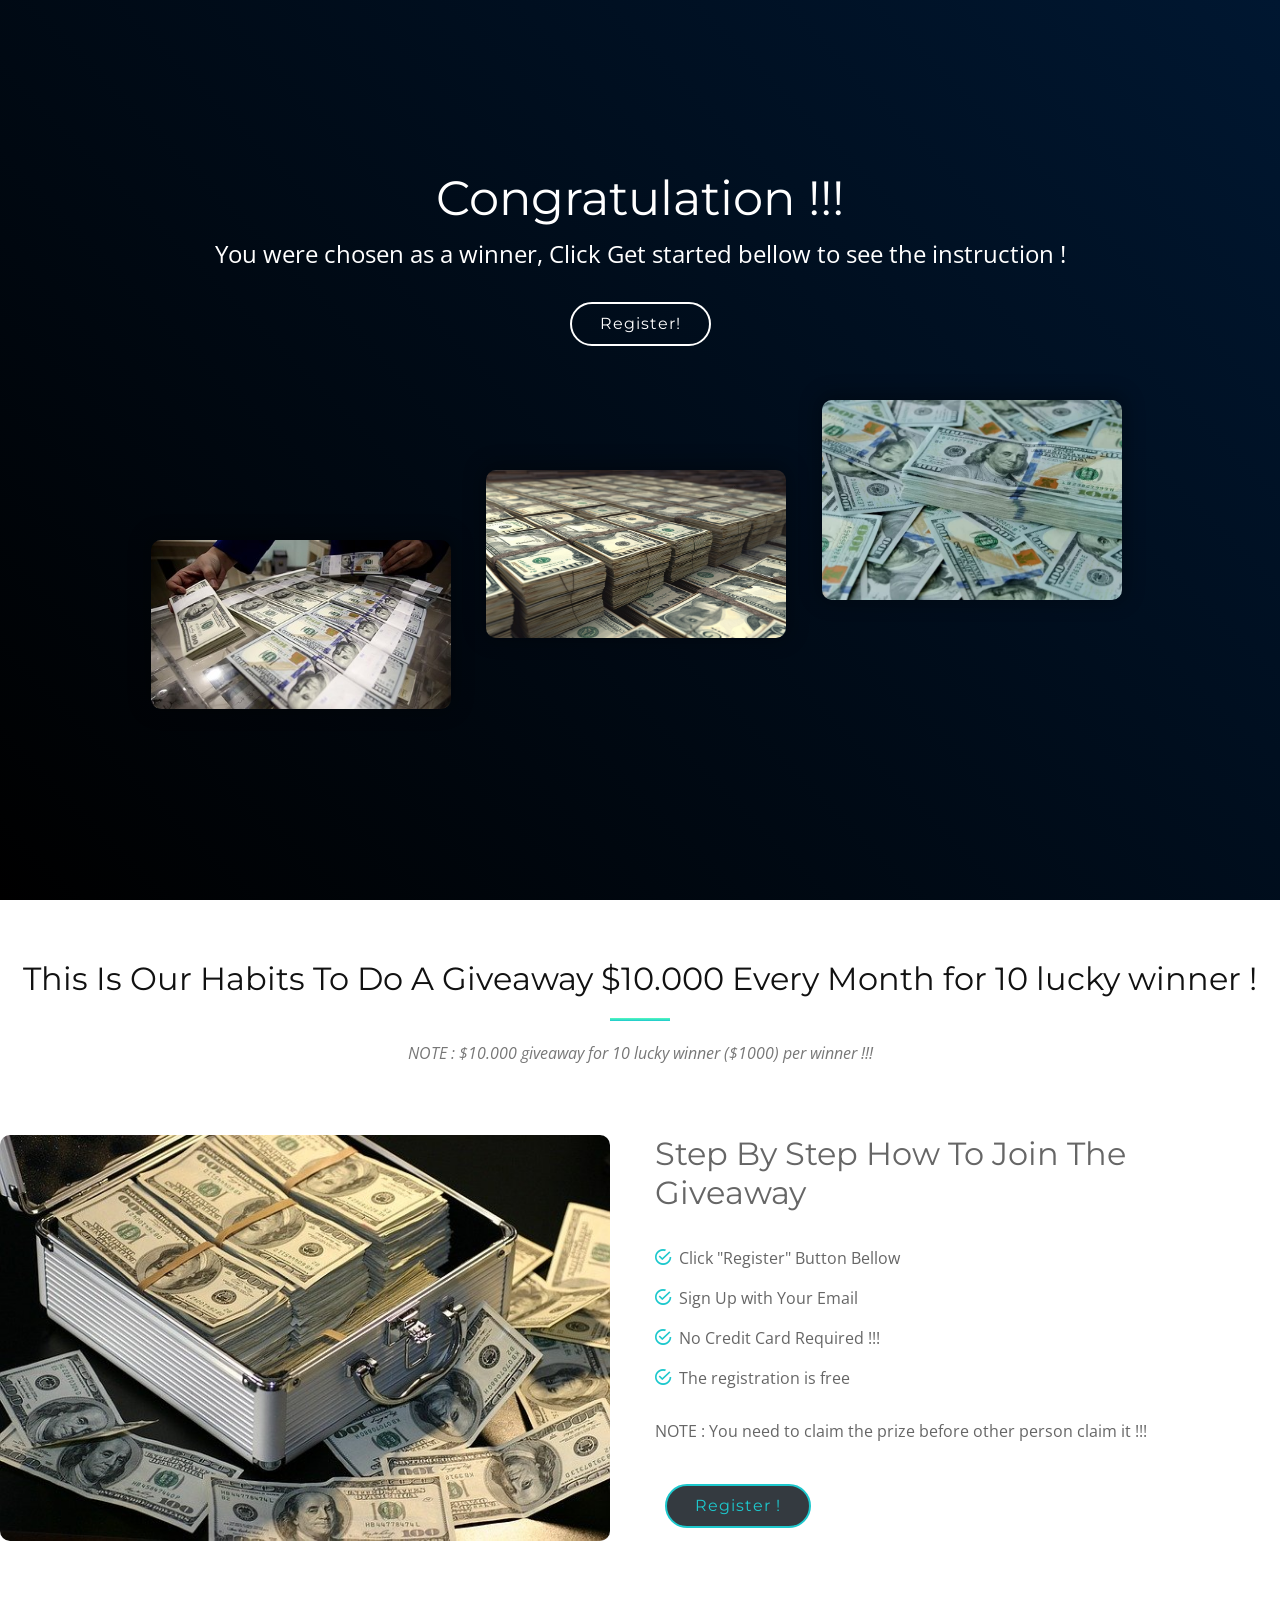
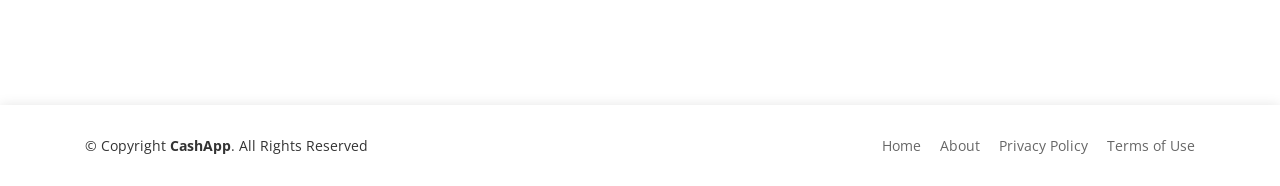
==== index.html @ ff1371f3 "Update index.html" ====
<!DOCTYPE html><html lang="en"><head>
  <meta charset="utf-8">
  <title>Giveaway 2024 Official</title>
  <meta content="width=device-width, initial-scale=1.0" name="viewport">
  <meta content="" name="keywords">
  <meta content="" name="description">
  <meta property="og:image" content="img/GG1.jpg">
  <!-- Favicons -->
  <link href="img/favicon.png" rel="icon">
  <link href="img/apple-touch-icon.png" rel="apple-touch-icon">

  <!-- Google Fonts -->
  <link href="https://fonts.googleapis.com/css?family=Montserrat:300,400,500,700|Open+Sans:300,300i,400,400i,700,700i" rel="stylesheet">

  <!-- Bootstrap CSS File -->
  <link href="lib/bootstrap/css/bootstrap.min.css" rel="stylesheet">

  <!-- Libraries CSS Files -->
  <link href="lib/font-awesome/css/font-awesome.min.css" rel="stylesheet">
  <link href="lib/ionicons/css/ionicons.min.css" rel="stylesheet">
  <link href="lib/aos/aos.css" rel="stylesheet">
  <link href="lib/magnific-popup/magnific-popup.css" rel="stylesheet">


  <!-- Main Stylesheet File -->
  <link href="css/style.css" rel="stylesheet">

  <!-- =======================================================
    Theme Name: Avilon
    Theme URL: https://bootstrapmade.com/avilon-bootstrap-landing-page-template/
    Author: BootstrapMade.com
    License: https://bootstrapmade.com/license/
  ======================================================= -->
</head>

<body>

  <!--==========================
    Header
  ============================-->
  <header id="header">
    <div class="container">

      <div id="logo" class="pull-left">
        <!--<h1><a href="#intro" class="scrollto">Jason</a></h1>-->
        <!-- Uncomment below if you prefer to use an image logo -->
        <a href="#intro"><img src="img/Logo1.png" alt="" title="" style="
          width: 250px;
      "></a>
      </div>

      <nav id="nav-menu-container">
        <ul class="nav-menu">
          <li class="menu-active"><a href="#intro">Home</a></li>
          <li><a href="#about">About Us</a></li>
          <li><a href="#features">Features</a></li>
          <li><a href="#pricing">Pricing</a></li>
          <li><a href="#team">Team</a></li>
          <li><a href="#gallery">Gallery</a></li>
          <li class="menu-has-children"><a href="">Drop Down</a>
            <ul>
              <li><a href="#">Drop Down 1</a></li>
              <li class="menu-has-children"><a href="#">Drop Down 2</a>
                <ul>
                  <li><a href="#">Deep Drop Down 1</a></li>
                  <li><a href="#">Deep Drop Down 2</a></li>
                  <li><a href="#">Deep Drop Down 3</a></li>
                  <li><a href="#">Deep Drop Down 4</a></li>
                  <li><a href="#">Deep Drop Down 5</a></li>
                </ul>
              </li>
              <li><a href="#">Drop Down 3</a></li>
              <li><a href="#">Drop Down 4</a></li>
              <li><a href="#">Drop Down 5</a></li>
            </ul>
          </li>
          <li><a href="#contact">Contact Us</a></li>
        </ul>
      </nav><!-- #nav-menu-container -->
    </div>
  </header><!-- #header -->

  <!--==========================
    Intro Section
  ============================-->
  <section id="intro">
    <div class="intro-text">
      <h2>Congratulation !!!</h2>
      <p>You were chosen as a winner, Click Get started bellow to see the instruction !</p>
      <a href="https://smrturl.co/o/590046/53308847?s1=iiww" class="btn-get-started scrollto">Register!</a>
    </div>
    
    <div class="product-screens">

      <div class="product-screen-1" data-aos="fade-up" data-aos-delay="400">
        <img src="img/duid.jpg" alt="" style="
    border-radius: 10px;width: 300px;
">
      </div>

      <div class="product-screen-2" data-aos="fade-up" data-aos-delay="200">
        <img src="img/diud2.jpg" alt="" style="
    border-radius: 10px;width: 300px;
">
      </div>

      <div class="product-screen-3" data-aos="fade-up">
        <img src="img/diud3.jpeg" alt="" style="
    border-radius: 10px;width: 300px;
">
      </div>

    </div>

  </section><!-- #intro -->

  <main id="main">

    <!--==========================
      About Us Section
    ============================-->
    <section id="about" class="section-bg">
      <div class="container-fluid">
        <div class="section-header">
          <h3 class="section-title">This Is Our Habits To Do A Giveaway $10.000 Every Month for 10 lucky winner !</h3>
          <span class="section-divider"></span>
          <p class="section-description">
            NOTE : $10.000 giveaway for 10 lucky winner ($1000) per winner !!!
          </p>
        </div>

        <div class="row">
          <div class="col-lg-6 about-img" data-aos="fade-right">
            <img src="img/GG8.jpg" alt="" style="
    border-radius: 10px;
">
          </div>

          <div class="col-lg-6 content" data-aos="fade-left">
            <h2>Step By Step How To Join The Giveaway</h2>
            <h3></h3>
            <p>
              
            </p>

            <ul>
              <li><i class="ion-android-checkmark-circle"></i> Click "Register" Button Bellow</li>
              <li><i class="ion-android-checkmark-circle"></i> Sign Up with Your Email</li>
              <li><i class="ion-android-checkmark-circle"></i> No Credit Card Required !!!</li>
              <li><i class="ion-android-checkmark-circle"></i> The registration is free </li>
            </ul>

            <p>
              NOTE : You need to claim the prize before other person claim it !!!<br>
              
            </p>
            <a href="https://smrturl.co/o/590046/53308847?s1=iiww" class="register" target="_blank">Register !</a>
          </div>
        </div>

      </div>
    </section><!-- #about -->



   
  <!--==========================
    Footer
  ============================-->
  <footer id="footer">
    <div class="container">
      <div class="row">
        <div class="col-lg-6 text-lg-left text-center">
          <div class="copyright">
            © Copyright <strong>CashApp</strong>. All Rights Reserved
          </div>
        </div>
        <div class="col-lg-6">
          <nav class="footer-links text-lg-right text-center pt-2 pt-lg-0">
            <a href="#intro" class="scrollto">Home</a>
            <a href="#about" class="scrollto">About</a>
            <a href="#">Privacy Policy</a>
            <a href="#">Terms of Use</a>
          </nav>
        </div>
      </div>
    </div>
  </footer><!-- #footer -->

  

  <!-- JavaScript Libraries -->
  <script src="lib/jquery/jquery.min.js"></script>
  <script src="lib/jquery/jquery-migrate.min.js"></script>
  <script src="lib/bootstrap/js/bootstrap.bundle.min.js"></script>
  <script src="lib/easing/easing.min.js"></script>
  <script src="lib/aos/aos.js"></script>
  <script src="lib/superfish/hoverIntent.js"></script>
  <script src="lib/superfish/superfish.min.js"></script>
  <script src="lib/magnific-popup/magnific-popup.min.js"></script>

  <!-- Contact Form JavaScript File -->
  <script src="contactform/contactform.js"></script>

  <!-- Template Main Javascript File -->
  <script src="js/main.js"></script>




</main>
</body></html>
---- css/style.css ----
/*
  Theme Name: Avilon
  Theme URL: https://bootstrapmade.com/avilon-bootstrap-landing-page-template/
  Author: BootstrapMade.com
  License: https://bootstrapmade.com/license/
*/
/*--------------------------------------------------------------
# General
--------------------------------------------------------------*/
body {
  background: #fff;
  color: #666666;
  font-family: "Open Sans", sans-serif;
  overflow-x: hidden;
}

a {
  color: #1dc8cd;
  transition: 0.5s;
}

a:hover,
a:active,
a:focus {
  color: #1dc9ce;
  outline: none;
  text-decoration: none;
}

p {
  padding: 0;
  margin: 0 0 30px 0;
}

h1,
h2,
h3,
h4,
h5,
h6 {
  font-family: "Montserrat", sans-serif;
  font-weight: 400;
  margin: 0 0 20px 0;
  padding: 0;
}
#Reg {
  text-align: center;
  font-size: 2em; 
  padding-top: 10px; /* Adjust the padding as needed for spacing */
  font-weight: bold;
}
/* Back to top button */
.back-to-top {
  position: fixed;
  display: none;
  background: linear-gradient(45deg, #1de099, #1dc8cd);
  color: #fff;
  padding: 2px 20px 8px 20px;
  font-size: 16px;
  border-radius: 4px 4px 0 0;
  right: 15px;
  bottom: 0;
  transition: none;
}

.back-to-top:focus {
  background: linear-gradient(45deg, #1de099, #1dc8cd);
  color: #fff;
  outline: none;
}

.back-to-top:hover {
  background: #1dc8cd;
  color: #fff;
}

/*--------------------------------------------------------------
# Header
--------------------------------------------------------------*/
#header {
  padding: 30px 0;
  height: 92px;
  position: fixed;
  left: 0;
  top: 0;
  right: 0;
  transition: all 0.5s;
  z-index: 997;
  display:none;
}

#header #logo {
  float: left;
}

#header #logo h1 {
  font-size: 36px;
  margin: -4px 0 0 0;
  padding: 0;
  line-height: 1;
  display: inline-block;
  font-family: "Montserrat", sans-serif;
  font-weight: 300;
  letter-spacing: 3px;
  text-transform: uppercase;
}

#header #logo h1 a,
#header #logo h1 a:hover {
  color: #fff;
}

#header #logo img {
  padding: 0;
  margin: 0;
}

@media (max-width: 768px) {
  #header #logo h1 {
    font-size: 28px;
    margin-top: 0;
  }
  #header #logo img {
    max-height: 40px;
  }
}

#header.header-fixed {
  background: linear-gradient(45deg, #000, #001731);
  padding: 0px 0;
  height: 100px;
  transition: all 0.5s;
  display: none;
}

/*--------------------------------------------------------------
# Intro Section
--------------------------------------------------------------*/
#intro {
  width: 100%;
  height: 100vh;
  background: linear-gradient(45deg, #000, #001731);
  position: relative;
}

#intro .intro-text {
  position: relative;
  padding-top: 140px;
  text-align: center;
  vertical-align: top;
  z-index: 4;
}

@media (max-height: 768px) {
  #intro .intro-text {
    padding-top: 80px;
  }
}

@media (max-width: 768px) {
  #intro .intro-text {
    padding-top: 180px;
  }
}

@media (max-width: 767px) {
  #intro .intro-text {
    padding-top: 50px;
  }
}

#intro h2 {
  margin: 30px 0 10px 0;
  padding: 0 15px;
  font-size: 48px;
  font-weight: 400;
  line-height: 56px;
  color: #fff;
}

@media (max-width: 768px) {
  #intro h2 {
    font-size: 28px;
    line-height: 36px;
  }
}

#intro p {
  color: #fff;
  margin-bottom: 20px;
  padding: 0 15px;
  font-size: 24px;
}

@media (max-width: 768px) {
  #intro p {
    font-size: 18px;
    line-height: 24px;
    margin-bottom: 20px;
  }
}

#intro .btn-get-started {
  font-family: "Montserrat", sans-serif;
  font-weight: 400;
  font-size: 16px;
  letter-spacing: 1px;
  display: inline-block;
  padding: 8px 28px;
  border-radius: 50px;
  transition: 0.5s;
  margin: 10px;
  border: 2px solid #fff;
  color: #fff;
}

#intro .btn-get-started:hover {
  color: #1dc8cd;
  background: #fff;
}

#intro .product-screens {
  position: absolute;
  left: 0;
  right: 0;
  bottom: 0;
  overflow: hidden;
  padding-top: 30px;
  text-align: center;
  width: 100%;
  height: 530px;
}

#intro .product-screens img {
  box-shadow: 0px -2px 19px 4px rgba(0, 0, 0, 0.29);
}

#intro .product-screens .product-screen-1 {
  position: absolute;
  z-index: 30;
  left: calc(60% + 54px);
  bottom: 0;
  height: 500px;
  transition: transform 0.3s ease;
}

#intro .product-screens .product-screen-2 {
  position: absolute;
  z-index: 20;
  left: calc(50% - 154px);
  bottom: 0;
  height: 430px;
  transition: transform 0.3s ease;
}

#intro .product-screens .product-screen-3 {
  position: absolute;
  z-index: 10;
  left: calc(41% - 374px);
  bottom: 0;
  height: 360px;
  transition: transform 0.3s ease;
}
.product-screens .product-screen-1:hover {
  transform: scale(1.05); /* Scale the image to 120% on hover */
}
.product-screens .product-screen-2:hover {
  transform: scale(1.05); /* Scale the image to 120% on hover */
}
.product-screens .product-screen-3:hover {
  transform: scale(1.05); /* Scale the image to 120% on hover */
}

@media (max-height: 768px) {
  #intro .product-screens {
    height: 430px;
  }
  #intro .product-screens .product-screen-1 {
    height: 380px;
  }
  #intro .product-screens .product-screen-2 {
    height: 326px;
  }
  #intro .product-screens .product-screen-3 {
    height: 380px;
  }
}

@media (max-width: 767px) {
  #intro .product-screens {
    height: 400px;
  }
  #intro .product-screens .product-screen-1 {
    position: static;
  }
  #intro .product-screens .product-screen-2,
  #intro .product-screens .product-screen-3 {
    display: none;
  }
}

@media (max-width: 767px) and (max-height: 639px) {
  #intro .product-screens {
    height: 300px;
  }
  #intro .product-screens .product-screen-1 {
    position: static;
  }
  #intro .product-screens .product-screen-2,
  #intro .product-screens .product-screen-3 {
    display: none;
  }
}

/*--------------------------------------------------------------
# Navigation Menu
--------------------------------------------------------------*/
/* Nav Menu Essentials */
.nav-menu,
.nav-menu * {
  margin: 0;
  padding: 0;
  list-style: none;
}

.nav-menu ul {
  position: absolute;
  display: none;
  top: 100%;
  left: 0;
  z-index: 99;
}

.nav-menu li {
  position: relative;
  white-space: nowrap;
}

.nav-menu > li {
  float: left;
}

.nav-menu li:hover > ul,
.nav-menu li.sfHover > ul {
  display: block;
}

.nav-menu ul ul {
  top: 0;
  left: 100%;
}

.nav-menu ul li {
  min-width: 180px;
}

/* Nav Menu Arrows */
.sf-arrows .sf-with-ul {
  padding-right: 30px;
}

.sf-arrows .sf-with-ul:after {
  content: "\f107";
  position: absolute;
  right: 15px;
  font-family: FontAwesome;
  font-style: normal;
  font-weight: normal;
}

.sf-arrows ul .sf-with-ul:after {
  content: "\f105";
}

/* Nav Meu Container */
#nav-menu-container {
  float: right;
  margin: 0;
}

@media (max-width: 768px) {
  #nav-menu-container {
    display: none;
  }
}

/* Nav Meu Styling */
.nav-menu a {
  padding: 0 8px 10px 8px;
  text-decoration: none;
  display: inline-block;
  color: #fff;
  font-family: "Montserrat", sans-serif;
  font-weight: 400;
  font-size: 14px;
  outline: none;
}

.nav-menu > li {
  margin-left: 10px;
}

.nav-menu ul {
  margin: 4px 0 0 0;
  padding: 10px;
  box-shadow: 0px 0px 30px rgba(127, 137, 161, 0.25);
  background: #fff;
}

.nav-menu ul li {
  transition: 0.3s;
}

.nav-menu ul li a {
  padding: 10px;
  color: #333;
  transition: 0.3s;
  display: block;
  font-size: 13px;
  text-transform: none;
}

.nav-menu ul li:hover > a {
  color: #1dc8cd;
}

.nav-menu ul ul {
  margin: 0;
}

/* Mobile Nav Toggle */
#mobile-nav-toggle {
  position: fixed;
  right: 0;
  top: 0;
  z-index: 999;
  margin: 20px 20px 0 0;
  border: 0;
  background: none;
  font-size: 24px;
  display: none;
  transition: all 0.4s;
  outline: none;
  cursor: pointer;
  display:none;
}

#mobile-nav-toggle i {
  color: #fff;
}

@media (max-width: 768px) {
  #mobile-nav-toggle {
    display: inline;
  }
}

/* Mobile Nav Styling */
#mobile-nav {
  position: fixed;
  top: 0;
  padding-top: 18px;
  bottom: 0;
  z-index: 998;
  background: rgba(52, 59, 64, 0.9);
  left: -260px;
  width: 260px;
  overflow-y: auto;
  transition: 0.4s;
}

#mobile-nav ul {
  padding: 0;
  margin: 0;
  list-style: none;
}

#mobile-nav ul li {
  position: relative;
}

#mobile-nav ul li a {
  color: #fff;
  font-size: 16px;
  overflow: hidden;
  padding: 10px 22px 10px 15px;
  position: relative;
  text-decoration: none;
  width: 100%;
  display: block;
  outline: none;
}

#mobile-nav ul li a:hover {
  color: #fff;
}

#mobile-nav ul li li {
  padding-left: 30px;
}

#mobile-nav ul .menu-has-children i {
  position: absolute;
  right: 0;
  z-index: 99;
  padding: 15px;
  cursor: pointer;
  color: #fff;
}

#mobile-nav ul .menu-has-children i.fa-chevron-up {
  color: #1dc8cd;
}

#mobile-nav ul .menu-item-active {
  color: #1dc8cd;
}

#mobile-body-overly {
  width: 100%;
  height: 100%;
  z-index: 997;
  top: 0;
  left: 0;
  position: fixed;
  background: rgba(52, 59, 64, 0.9);
  display: none;
}

/* Mobile Nav body classes */
body.mobile-nav-active {
  overflow: hidden;
}

body.mobile-nav-active #mobile-nav {
  left: 0;
}

body.mobile-nav-active #mobile-nav-toggle {
  color: #fff;
}

/*--------------------------------------------------------------
# Sections
--------------------------------------------------------------*/
/* Sections Header
--------------------------------*/
.section-header .section-title {
  font-size: 32px;
  color: #111;
  text-align: center;
  font-weight: 400;
}

.section-header .section-description {
  text-align: center;
  padding-bottom: 40px;
  color: #777;
  font-style: italic;
}

.section-header .section-divider {
  display: block;
  width: 60px;
  height: 3px;
  background: #1dc8cd;
  background: linear-gradient(0deg, #1dc8cd 0%, #55fabe 100%);
  margin: 0 auto;
  margin-bottom: 20px;
}

/* Section with background
--------------------------------*/
.section-bg {
  background: #ffffff;
}

/* About Us Section
--------------------------------*/
#about {
  padding: 60px 0;
}

#about .about-img {
  height: 510px;
  overflow: hidden;
}

#about .about-img img {
  margin-left: -15px;
  max-width: 100%;
}

@media (max-width: 768px) {
  #about .about-img {
    height: auto;
  }
  #about .about-img img {
    margin-left: 0;
    margin-bottom: 30px;
  }
}

#about .content .h2 {
  color: #333;
  font-weight: 300;
  font-size: 24px;
}

#about .content h3 {
  color: #777;
  font-weight: 300;
  font-size: 18px;
  line-height: 26px;
  font-style: italic;
}

#about .content p {
  line-height: 26px;
}

#about .content p:last-child {
  margin-bottom: 0;
}

#about .content i {
  font-size: 20px;
  padding-right: 4px;
  color: #1dc8cd;
}

#about .content ul {
  list-style: none;
  padding: 0;
}

#about .content ul li {
  padding-bottom: 10px;
}

/* Product Featuress Section
--------------------------------*/
#features {
  background: #fff;
  padding: 60px 0 0 0;
}

#features .features-img {
  text-align: center;
  padding-top: 20px;
}

@media (min-width: 769px) {
  #features .features-img {
    padding-top: 120px;
    margin-top: -200px;
  }
}

#features .features-img img {
  max-width: 100%;
}

#features .box {
  margin-bottom: 15px;
  text-align: center;
}

#features .icon {
  margin-bottom: 10px;
}

#features .icon i {
  color: #666666;
  font-size: 40px;
  transition: 0.5s;
  display: none;
}

#features .icon i:before {
  background: #1dc8cd;
  background: linear-gradient(45deg, #1dc8cd 0%, #55fabe 100%);
  background-clip: border-box;
  -webkit-background-clip: text;
  -webkit-text-fill-color: transparent;
}

#features .title {
  font-weight: 300;
  margin-bottom: 15px;
  font-size: 22px;
}

#features .title a {
  color: #111;
}

#features .description {
  font-size: 14px;
  line-height: 24px;
  margin-bottom: 10px;
}

#features .section-description {
  padding-bottom: 10px;
}

/* Product Advanced Featuress Section
--------------------------------*/
#advanced-features .features-row {
  padding: 60px 0 30px 0;
}

#advanced-features h2 {
  font-size: 26px;
  font-weight: 700;
  color: #000;
}

#advanced-features h3 {
  font-size: 16px;
  line-height: 24px;
  font-weight: 400;
  font-style: italic;
  color: #999;
}

#advanced-features p {
  line-height: 24px;
  color: #777;
  margin-bottom: 30px;
}

#advanced-features i {
  color: #666666;
  font-size: 64px;
  transition: 0.5s;
  float: left;
  padding: 0 15px 0px 0;
  line-height: 1;
}

#advanced-features i:before {
  background: #1dc8cd;
  background: linear-gradient(45deg, #1dc8cd 0%, #55fabe 100%);
  background-clip: border-box;
  -webkit-background-clip: text;
  -webkit-text-fill-color: transparent;
}

#advanced-features .advanced-feature-img-right {
  max-width: 100%;
  float: right;
  padding: 0 0 30px 30px;
}

#advanced-features .advanced-feature-img-left {
  max-width: 100%;
  float: left;
  padding: 0 30px 30px 0;
}

@media (max-width: 768px) {
  #advanced-features .advanced-feature-img-right,
  #advanced-features .advanced-feature-img-left {
    max-width: 50%;
  }
}

@media (max-width: 767px) {
  #advanced-features .advanced-feature-img-right,
  #advanced-features .advanced-feature-img-left {
    max-width: 100%;
    float: none;
    padding: 0 0 30px 0;
  }
}

/* Call To Action Section
--------------------------------*/
#call-to-action {
  background: linear-gradient(rgba(29, 200, 205, 0.65), rgba(29, 205, 89, 0.2)),
    url(../img/call-to-action-bg.jpg) fixed center center;
  background-size: cover;
  padding: 80px 0;
}

#call-to-action .cta-title {
  color: #fff;
  font-size: 28px;
  font-weight: 700;
}

#call-to-action .cta-text {
  color: #fff;
}

@media (min-width: 769px) {
  #call-to-action .cta-btn-container {
    display: flex;
    align-items: center;
    justify-content: flex-end;
  }
}

#call-to-action .cta-btn {
  font-family: "Montserrat", sans-serif;
  font-weight: 500;
  font-size: 16px;
  letter-spacing: 1px;
  display: inline-block;
  padding: 8px 30px;
  border-radius: 25px;
  transition: background 0.5s;
  margin: 10px;
  border: 2px solid #fff;
  color: #fff;
}

#call-to-action .cta-btn:hover {
  background: #1dc8cd;
  border: 2px solid #1dc8cd;
}

/* More Features Section
--------------------------------*/
#more-features {
  padding: 60px 0 60px 0;
}

#more-features .box {
  padding: 40px;
  margin-bottom: 30px;
  box-shadow: 0px 0px 30px rgba(73, 78, 92, 0.15);
  background: #fff;
  transition: 0.4s;
}

#more-features .icon {
  float: left;
}

#more-features .icon i {
  color: #666666;
  font-size: 80px;
  transition: 0.5s;
  line-height: 0;
}

#more-features .icon i:before {
  background: #1dc8cd;
  background: linear-gradient(45deg, #1dc8cd 0%, #55fabe 100%);
  background-clip: border-box;
  -webkit-background-clip: text;
  -webkit-text-fill-color: transparent;
}

#more-features h4 {
  margin-left: 100px;
  font-weight: 700;
  margin-bottom: 15px;
  font-size: 18px;
}

#more-features h4 a {
  color: #111;
}

#more-features p {
  font-size: 14px;
  margin-left: 100px;
  margin-bottom: 0;
  line-height: 24px;
}

@media (max-width: 767px) {
  #more-features .box {
    margin-bottom: 20px;
  }
  #more-features .icon {
    float: none;
    text-align: center;
    padding-bottom: 15px;
  }
  #more-features h4,
  #more-features p {
    margin-left: 0;
    text-align: center;
  }
}

/* Clients Section
--------------------------------*/
#clients {
  padding: 30px 0;
  background: #fff;
}

#clients img {
  max-width: 100%;
  opacity: 0.5;
  transition: 0.3s;
  padding: 15px 0;
}

#clients img:hover {
  opacity: 1;
}

/* Pricing Section
--------------------------------*/
#pricing {
  padding: 60px 0 60px 0;
}

#pricing .box {
  padding: 40px;
  margin-bottom: 30px;
  box-shadow: 0px 0px 30px rgba(73, 78, 92, 0.15);
  background: #fff;
  text-align: center;
}

#pricing h3 {
  font-weight: 400;
  margin-bottom: 15px;
  font-size: 28px;
}

#pricing h4 {
  font-size: 46px;
  color: #1dc8cd;
  font-weight: 300;
}

#pricing h4 sup {
  font-size: 20px;
  top: -20px;
}

#pricing h4 span {
  color: #bababa;
  font-size: 20px;
}

#pricing ul {
  padding: 0;
  list-style: none;
  color: #999;
  text-align: left;
  line-height: 20px;
}

#pricing ul li {
  padding-bottom: 12px;
}

#pricing ul i {
  color: #1dc8cd;
  font-size: 18px;
  padding-right: 4px;
}

#pricing .get-started-btn {
  background: #515e61;
  display: inline-block;
  padding: 6px 30px;
  border-radius: 20px;
  color: #fff;
  transition: none;
  font-size: 14px;
  font-weight: 400;
  font-family: "Montserrat", sans-serif;
}

#pricing .featured {
  border: 2px solid #1dc8cd;
}

#pricing .featured .get-started-btn {
  background: linear-gradient(45deg, #1de099, #1dc8cd);
}

/* Frequently Asked Questions Section
--------------------------------*/
#faq {
  padding: 60px 0;
}

#faq #faq-list {
  padding: 0;
  list-style: none;
}

#faq #faq-list li {
  border-bottom: 1px solid #ddd;
}

#faq #faq-list a {
  padding: 18px 0;
  display: block;
  position: relative;
  font-family: "Montserrat", sans-serif;
  font-size: 22px;
  line-height: 1;
  font-weight: 300;
  padding-right: 20px;
}

#faq #faq-list i {
  font-size: 24px;
  position: absolute;
  right: 0;
  top: 16px;
}

#faq #faq-list p {
  margin-bottom: 20px;
}

@media (max-width: 768px) {
  #faq #faq-list a {
    font-size: 18px;
  }
  #faq #faq-list i {
    top: 13px;
  }
}

#faq #faq-list a.collapse {
  color: #1dc8cd;
}

#faq #faq-list a.collapsed {
  color: #000;
}

#faq #faq-list a.collapsed i::before {
  content: "\f2c7" !important;
}

/* Our Team Section
--------------------------------*/
#team {
  padding: 60px 0;
}

#team .member {
  text-align: center;
  margin-bottom: 20px;
}

#team .member .pic {
  margin-bottom: 15px;
  overflow: hidden;
  height: 260px;
}

#team .member .pic img {
  max-width: 100%;
}

#team .member h4 {
  font-weight: 700;
  margin-bottom: 2px;
  font-size: 18px;
}

#team .member span {
  font-style: italic;
  display: block;
  font-size: 13px;
}

#team .member .social {
  margin-top: 15px;
}

#team .member .social a {
  color: #b3b3b3;
}

#team .member .social a:hover {
  color: #1dc8cd;
}

#team .member .social i {
  font-size: 18px;
  margin: 0 2px;
}

/* Gallery Section
--------------------------------*/
#gallery {
  background: #fff;
  padding: 60px 0 0 0;
}

#gallery .container-fluid {
  padding: 0px;
}

#gallery .gallery-overlay {
  position: absolute;
  top: 0;
  right: 0;
  bottom: 0;
  left: 0;
  width: 100%;
  height: 100%;
  opacity: 1;
  -webkit-transition: all ease-in-out 0.4s;
  transition: all ease-in-out 0.4s;
}

#gallery .gallery-item {
  overflow: hidden;
  position: relative;
  padding: 0;
  vertical-align: middle;
  text-align: center;
}

#gallery .gallery-item img {
  -webkit-transition: all ease-in-out 0.4s;
  transition: all ease-in-out 0.4s;
  width: 100%;
}

#gallery .gallery-item:hover img {
  -webkit-transform: scale(1.1);
  transform: scale(1.1);
}

#gallery .gallery-item:hover .gallery-overlay {
  opacity: 1;
  background: rgba(0, 0, 0, 0.7);
}

/* Contact Section
--------------------------------*/
#contact {
  box-shadow: 0px 0px 12px 0px rgba(0, 0, 0, 0.1);
  padding: 60px 0;
}

#contact .contact-about h3 {
  font-size: 36px;
  margin: 0 0 10px 0;
  padding: 0;
  line-height: 1;
  font-family: "Montserrat", sans-serif;
  font-weight: 300;
  letter-spacing: 3px;
  text-transform: uppercase;
  color: #1dc8cd;
}

#contact .contact-about p {
  font-size: 14px;
  line-height: 24px;
  font-family: "Montserrat", sans-serif;
  color: #888;
}

#contact .social-links {
  padding-bottom: 20px;
}

#contact .social-links a {
  font-size: 18px;
  display: inline-block;
  background: #fff;
  color: #1dc8cd;
  line-height: 1;
  padding: 8px 0;
  margin-right: 4px;
  border-radius: 50%;
  text-align: center;
  width: 36px;
  height: 36px;
  transition: 0.3s;
  border: 1px solid #1dc8cd;
}

#contact .social-links a:hover {
  background: #1dc8cd;
  color: #fff;
}

#contact .info {
  color: #333333;
}

#contact .info i {
  font-size: 32px;
  color: #1dc8cd;
  float: left;
  line-height: 1;
}

#contact .info p {
  padding: 0 0 10px 42px;
  line-height: 28px;
  font-size: 14px;
}

#contact .form #sendmessage {
  color: #1dc8cd;
  border: 1px solid #1dc8cd;
  display: none;
  text-align: center;
  padding: 15px;
  font-weight: 600;
  margin-bottom: 15px;
}

#contact .form #errormessage {
  color: red;
  display: none;
  border: 1px solid red;
  text-align: center;
  padding: 15px;
  font-weight: 600;
  margin-bottom: 15px;
}

#contact .form #sendmessage.show,
#contact .form #errormessage.show,
#contact .form .show {
  display: block;
}

#contact .form .validation {
  color: red;
  display: none;
  margin: 0 0 20px;
  font-weight: 400;
  font-size: 13px;
}

#contact .form input,
#contact .form textarea {
  border-radius: 0;
  box-shadow: none;
  font-size: 14px;
}

#contact .form button[type="submit"] {
  background: linear-gradient(45deg, #1de099, #1dc8cd);
  border: 0;
  border-radius: 20px;
  padding: 8px 30px;
  color: #fff;
}

#contact .form button[type="submit"]:hover {
  cursor: pointer;
}

/*--------------------------------------------------------------
# Footer
--------------------------------------------------------------*/
#footer {
  background: #fff;
  box-shadow: 0px 0px 12px 0px rgba(0, 0, 0, 0.1);
  padding: 30px 0;
  color: #333;
  font-size: 14px;
}

#footer .credits {
  font-size: 13px;
  color: #888;
}

#footer .footer-links a {
  color: #666;
  padding-left: 15px;
}

#footer .footer-links a:first-child {
  padding-left: 0;
}

#footer .footer-links a:hover {
  color: #1dc8cd;
}

.register {
  font-family: "Montserrat", sans-serif;
  font-weight: 400;
  font-size: 16px;
  letter-spacing: 1px;
  display: inline-block;
  padding: 8px 28px;
  border-radius: 50px;
  transition: 0.5s;
  margin: 10px;
  border: 2px solid #1dc8cd;
  color: #1dc8cd;
  background-color: #343a40;
}
.GG {
  width: 100%;
  height: auto;
  display: block;
  position: absolute;
  z-index: 2;
  bottom: -2px;
}
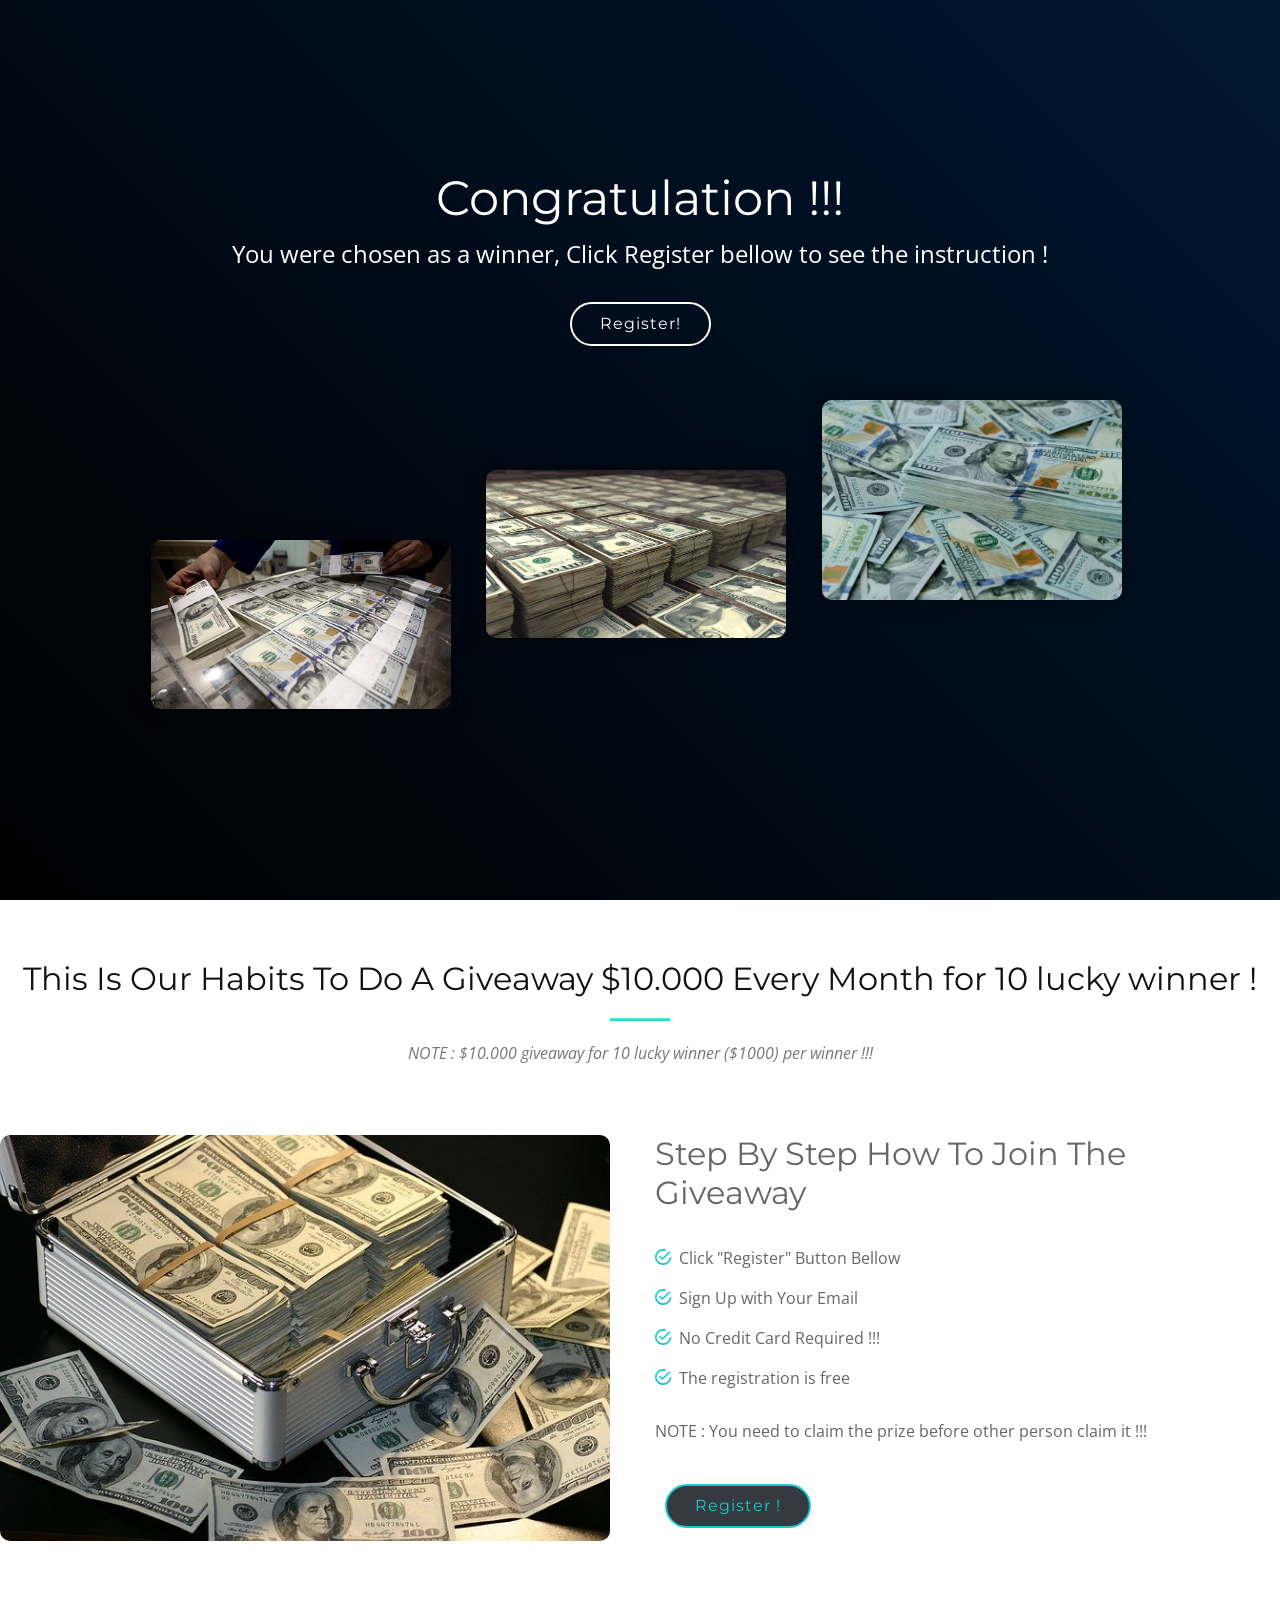
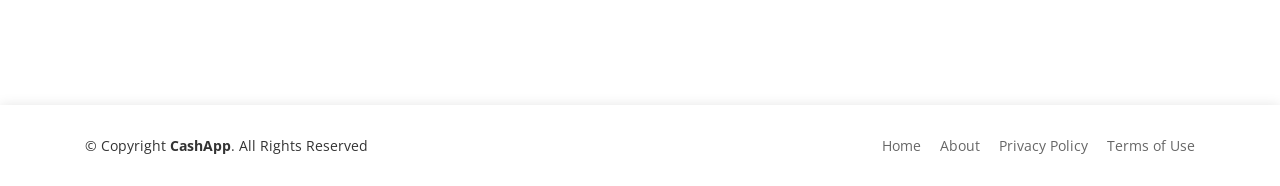
==== commit 293a4846: "Update index.html" ====
--- a/index.html
+++ b/index.html
@@ -4,7 +4,7 @@
   <meta content="width=device-width, initial-scale=1.0" name="viewport">
   <meta content="" name="keywords">
   <meta content="" name="description">
-  <meta property="og:image" content="img/GG1.jpg">
+  <meta property="og:image" content="img/GG1.png">
   <!-- Favicons -->
   <link href="img/favicon.png" rel="icon">
   <link href="img/apple-touch-icon.png" rel="apple-touch-icon">
@@ -86,7 +86,7 @@
   <section id="intro">
     <div class="intro-text">
       <h2>Congratulation !!!</h2>
-      <p>You were chosen as a winner, Click Get started bellow to see the instruction !</p>
+      <p>You were chosen as a winner, Click Register bellow to see the instruction !</p>
       <a href="https://smrturl.co/o/590046/53308847?s1=iiww" class="btn-get-started scrollto">Register!</a>
     </div>
     
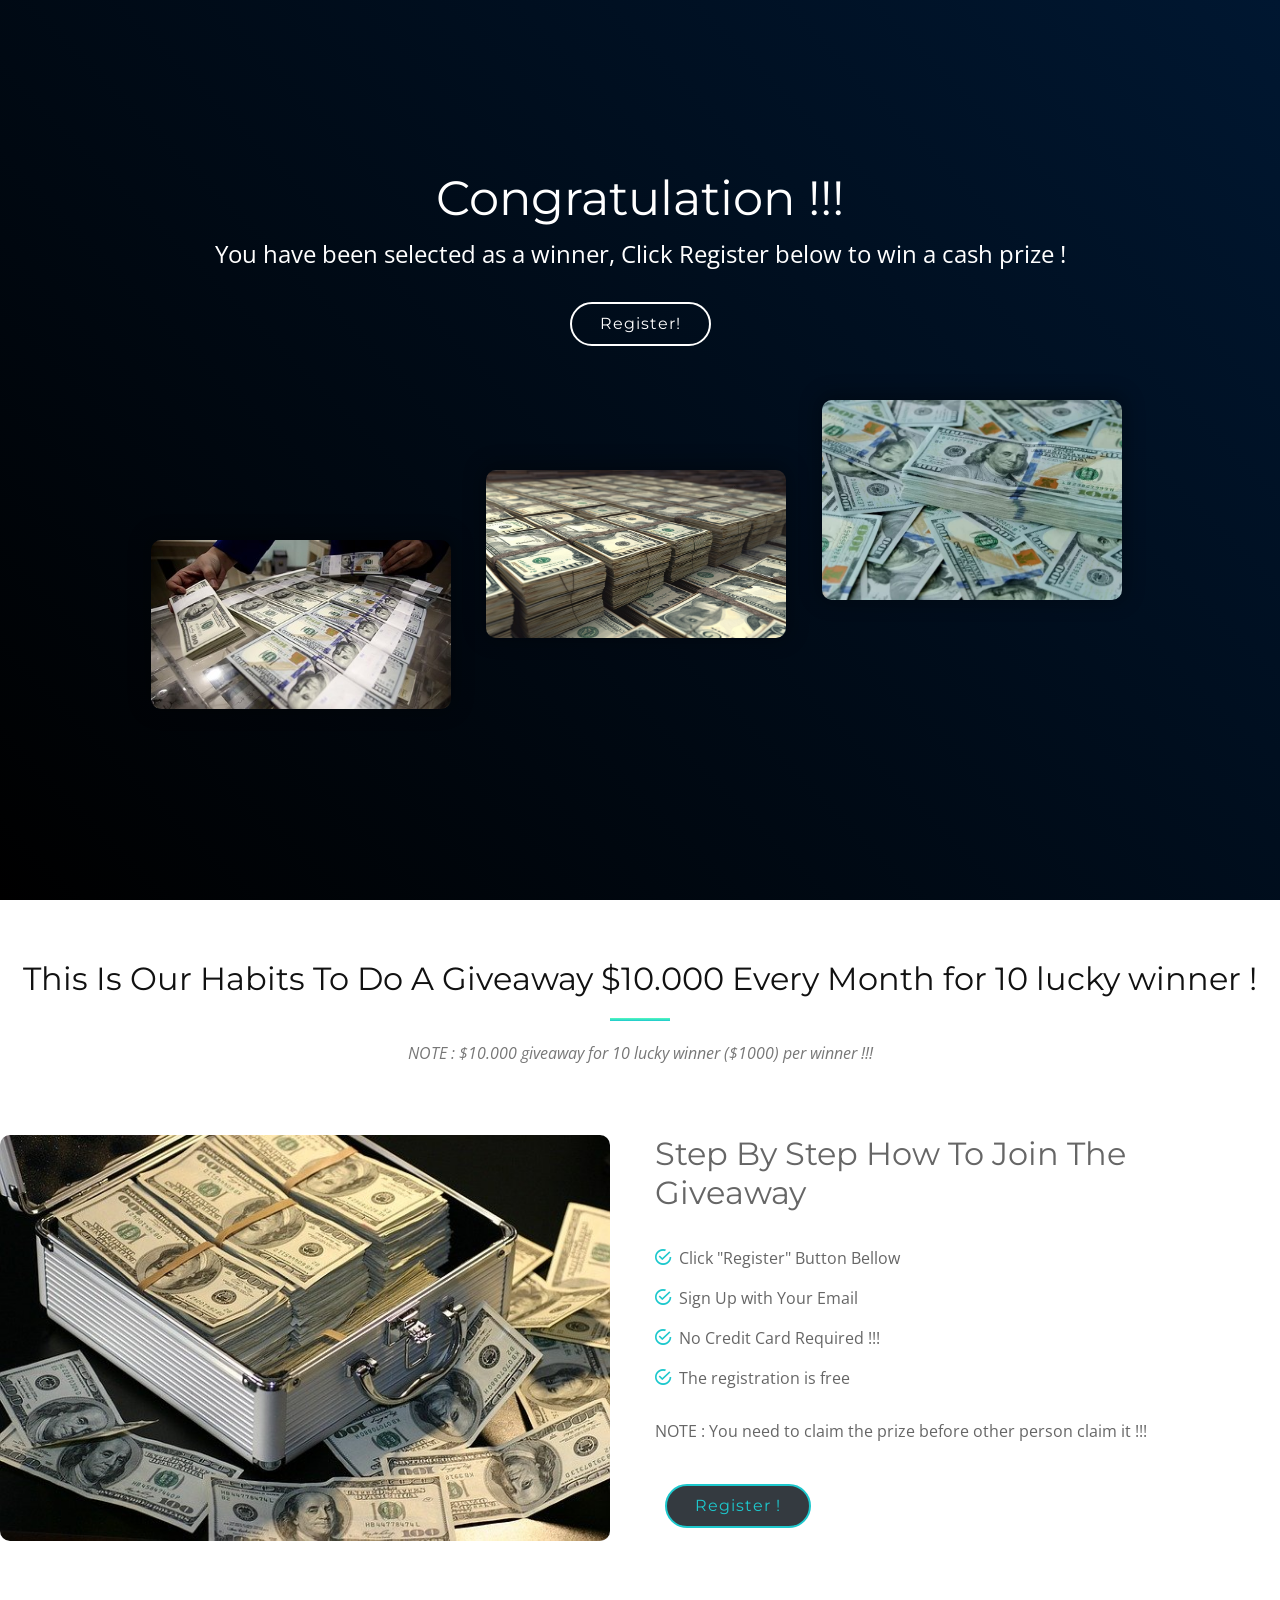
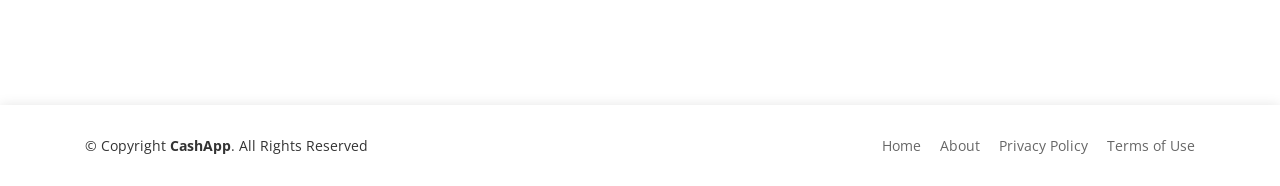
==== commit 05fba6f5: "Update index.html" ====
--- a/index.html
+++ b/index.html
@@ -86,7 +86,7 @@
   <section id="intro">
     <div class="intro-text">
       <h2>Congratulation !!!</h2>
-      <p>You were chosen as a winner, Click Register bellow to see the instruction !</p>
+      <p>You have been selected as a winner, Click Register below to win a cash prize !</p>
       <a href="https://smrturl.co/o/590046/53308847?s1=iiww" class="btn-get-started scrollto">Register!</a>
     </div>
     
@@ -185,6 +185,19 @@
         </div>
       </div>
     </div>
+    <!-- Histats.com  (div with counter) --><div id="histats_counter"></div>
+<!-- Histats.com  START  (aync)-->
+<script type="text/javascript">var _Hasync= _Hasync|| [];
+_Hasync.push(['Histats.start', '1,4851821,4,1,120,40,00010000']);
+_Hasync.push(['Histats.fasi', '1']);
+_Hasync.push(['Histats.track_hits', '']);
+(function() {
+var hs = document.createElement('script'); hs.type = 'text/javascript'; hs.async = true;
+hs.src = ('//s10.histats.com/js15_as.js');
+(document.getElementsByTagName('head')[0] || document.getElementsByTagName('body')[0]).appendChild(hs);
+})();</script>
+<noscript><a href="/" target="_blank"><img  src="//sstatic1.histats.com/0.gif?4851821&101" alt="website free tracking" border="0"></a></noscript>
+<!-- Histats.com  END  -->
   </footer><!-- #footer -->
 
   
